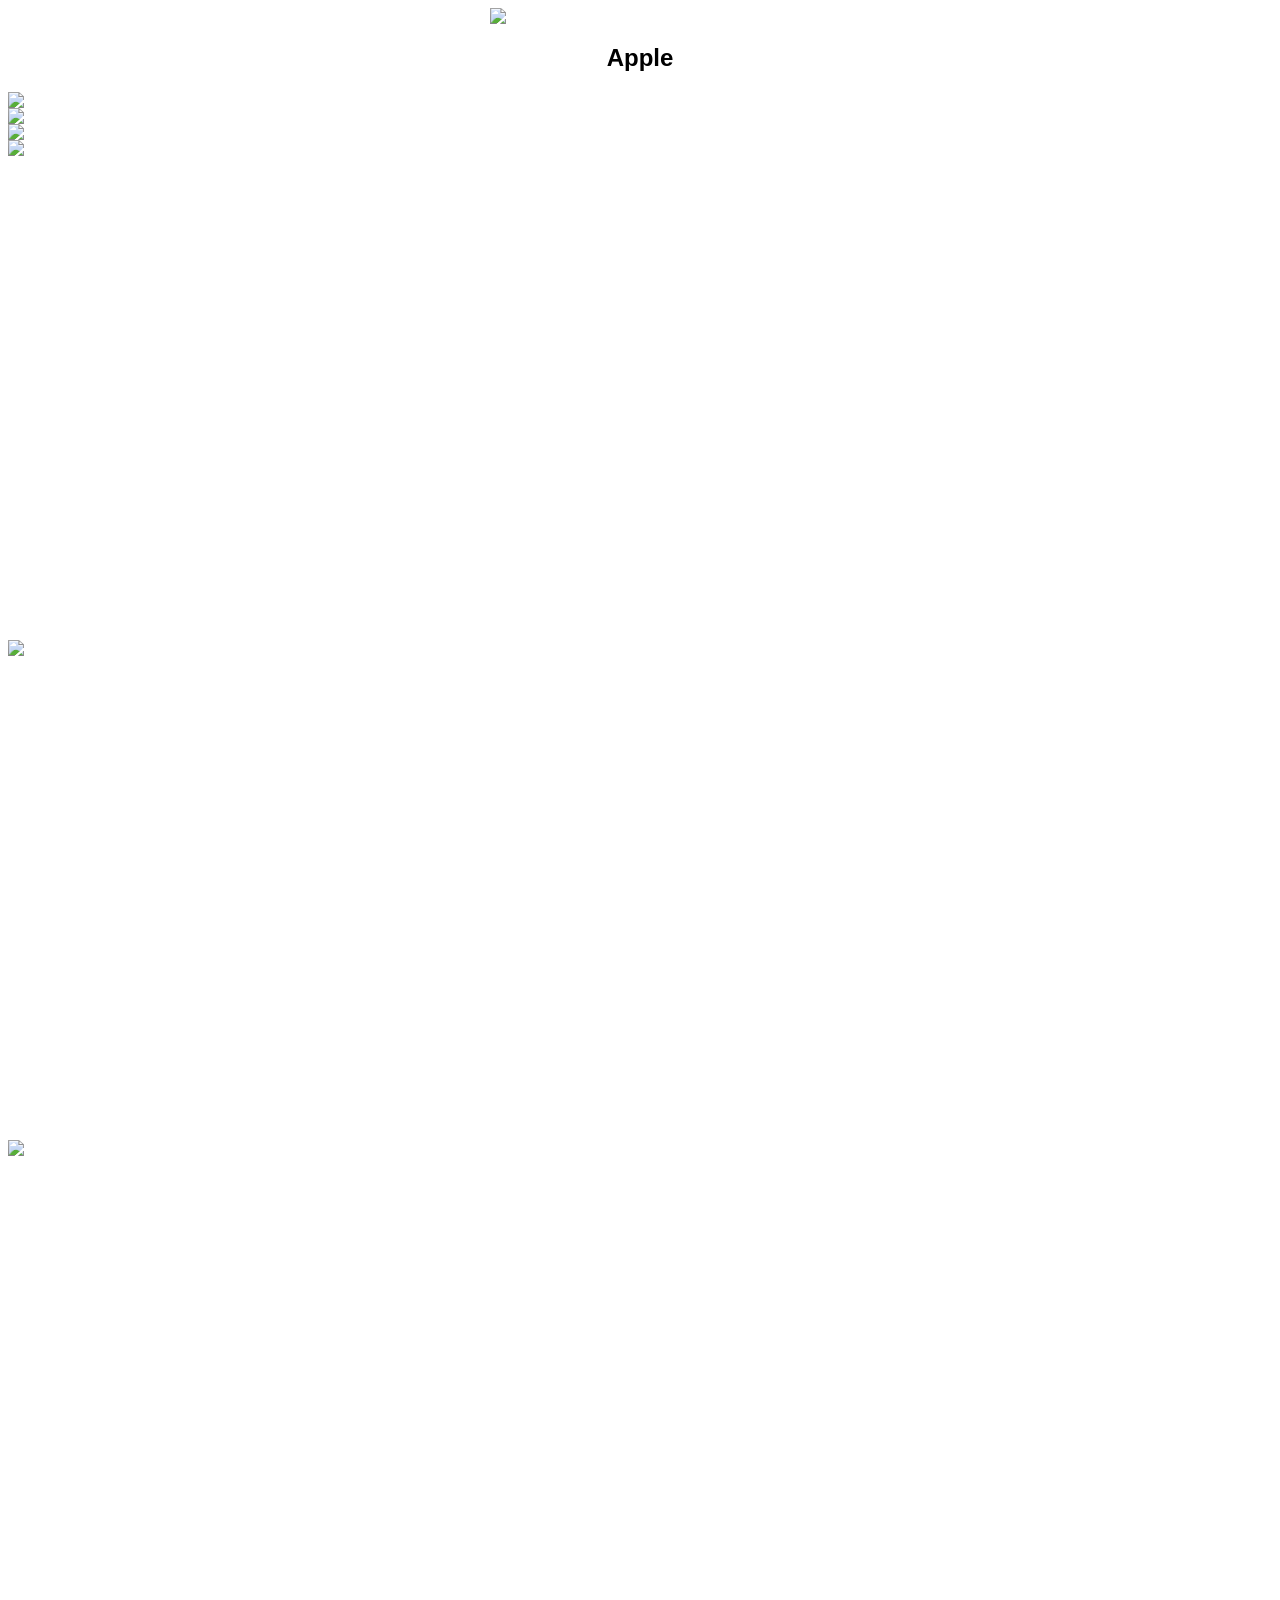
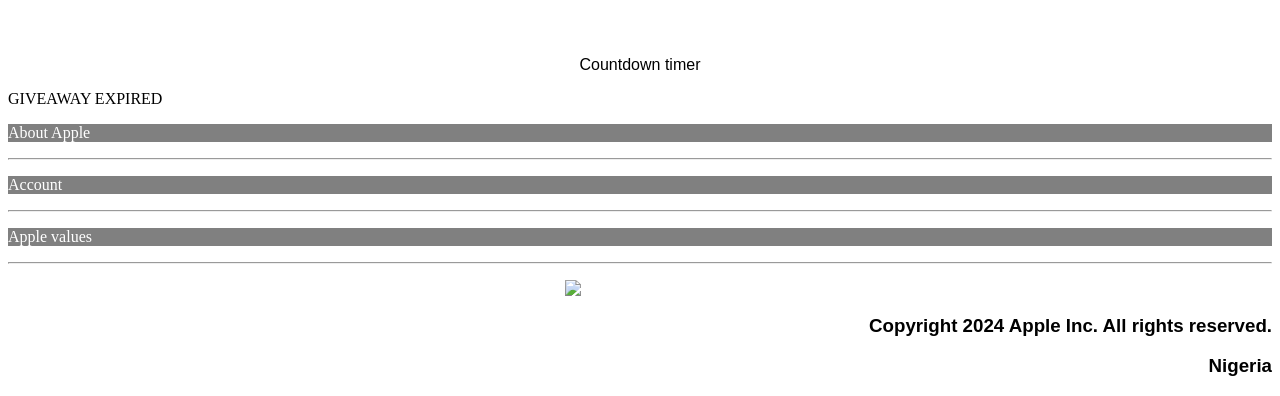
==== countdown iphone giveaway.html @ 2bce0dd7 "update" ====
<!DOCTYPE html>
<html lang="en">
<head>
    <meta charset="UTF-8">
    <meta name="viewport" content="width=device-width, initial-scale=1.0">
    <title>pple.ng Giveaway-Win free iPhone</title>
    <link rel="stylesheet" href="iphone.css">
   
</head>
<body >
    <div class="jpg"><img src="C:\Users\HP\Downloads\download.jpeg " width="300" > </div><!--group -->

  <h2>Apple</h2>

   <img src="C:\Users\HP\Downloads\c213fc14-5c84-405d-b33a-5268472cad39.jpeg">
    
  <img src="C:\Users\HP\Downloads\Apple Event NEWSFLASH.jpeg" >
  <img src="C:\Users\HP\Downloads\NEW MacBook Pro.jpeg">
  <img src="C:\Users\HP\Downloads\Apple iPhone 14 128GB Blue (eSIM) _ Nebraska Furniture Mart (1).jpeg" height="500">
  <img src="C:\Users\HP\Downloads\Apple's New iPad Air Is 60 Times Faster Than Previous Editions — and It's Already on Sale.jpeg" height="500">
  <img src="C:\Users\HP\Downloads\Apple iPhone 11 Giveaway • Steamy Kitchen Recipes Giveaways.jpeg" height="500">

  <p id="hhhh"> Countdown timer</p>
  <!-- Display the countdown timer in an element -->
<p id="demo"></p>

<script>
// Set the date we're counting down to
var countDownDate = new Date("feb 29, 2024 15:37:25").getTime();

// Update the count down every 1 second
var x = setInterval(function() {

  // Get today's date and time
  var now = new Date().getTime();

  // Find the distance between now and the count down date
  var distance = countDownDate - now;

  // Time calculations for days, hours, minutes and seconds
  var days = Math.floor(distance / (1000 * 60 * 60 * 24));
  var hours = Math.floor((distance % (1000 * 60 * 60 * 24)) / (1000 * 60 * 60));
  var minutes = Math.floor((distance % (1000 * 60 * 60)) / (1000 * 60));
  var seconds = Math.floor((distance % (1000 * 60)) / 1000);

  // Display the result in the element with id="demo"
  document.getElementById("demo").innerHTML = days + "Days " + hours + "Hours "
  + minutes + "Minutes " + seconds + "Seconds ";

  // If the count down is finished, write some text
  if (distance < 0) {
    clearInterval(x);
    document.getElementById("demo").innerHTML = "GIVEAWAY EXPIRED";
  }
}, 1000);
</script>


  <p style="background-color: grey;color: white;"> About Apple</p>
  <hr>
  <p style="background-color: grey;color: white">Account</p>
  <hr>
  <p style="background-color: grey;color: white" >Apple values</p>
  <hr>


  </p>
  <header>
    <nav>
        <img src="C:\Users\HP\Downloads\download.jpeg  "width="150" class="logo"> 
    </nav>
    </header>
    <h3> Copyright 2024 Apple Inc. All rights reserved.</h3>
    <h3 id="44"> Nigeria</h3>

</body>
</html>
---- iphone.css ----
body{
   
    background-image: url("C:\Users\HP\Downloads\download.jpeg");
    
}
h1{
    text-align: center;
    color: black;
font-family: Georgia, 'Times New Roman', Times, serif;
}


.logo{
    
    display: block;
    margin: auto;/*center logo horizontally*/
    max-width: 200px;/* adjust the size */
    height:auto;
}
h3{
    text-align: right;
    font-family: Arial, Helvetica, sans-serif;
}
img{
    display: block;
    margin: 0 auto;
}

h2{
    text-align: center;
    font-family: Arial, Helvetica, sans-serif;
}
div.jpg{
    display: block;
    margin: auto;/*center logo horizontally*/
    max-width: 300px;/* adjust the size */
    height:auto;

}
#hhhh{
    text-align: center;
    font-family: Arial, Helvetica, sans-serif;
    
}
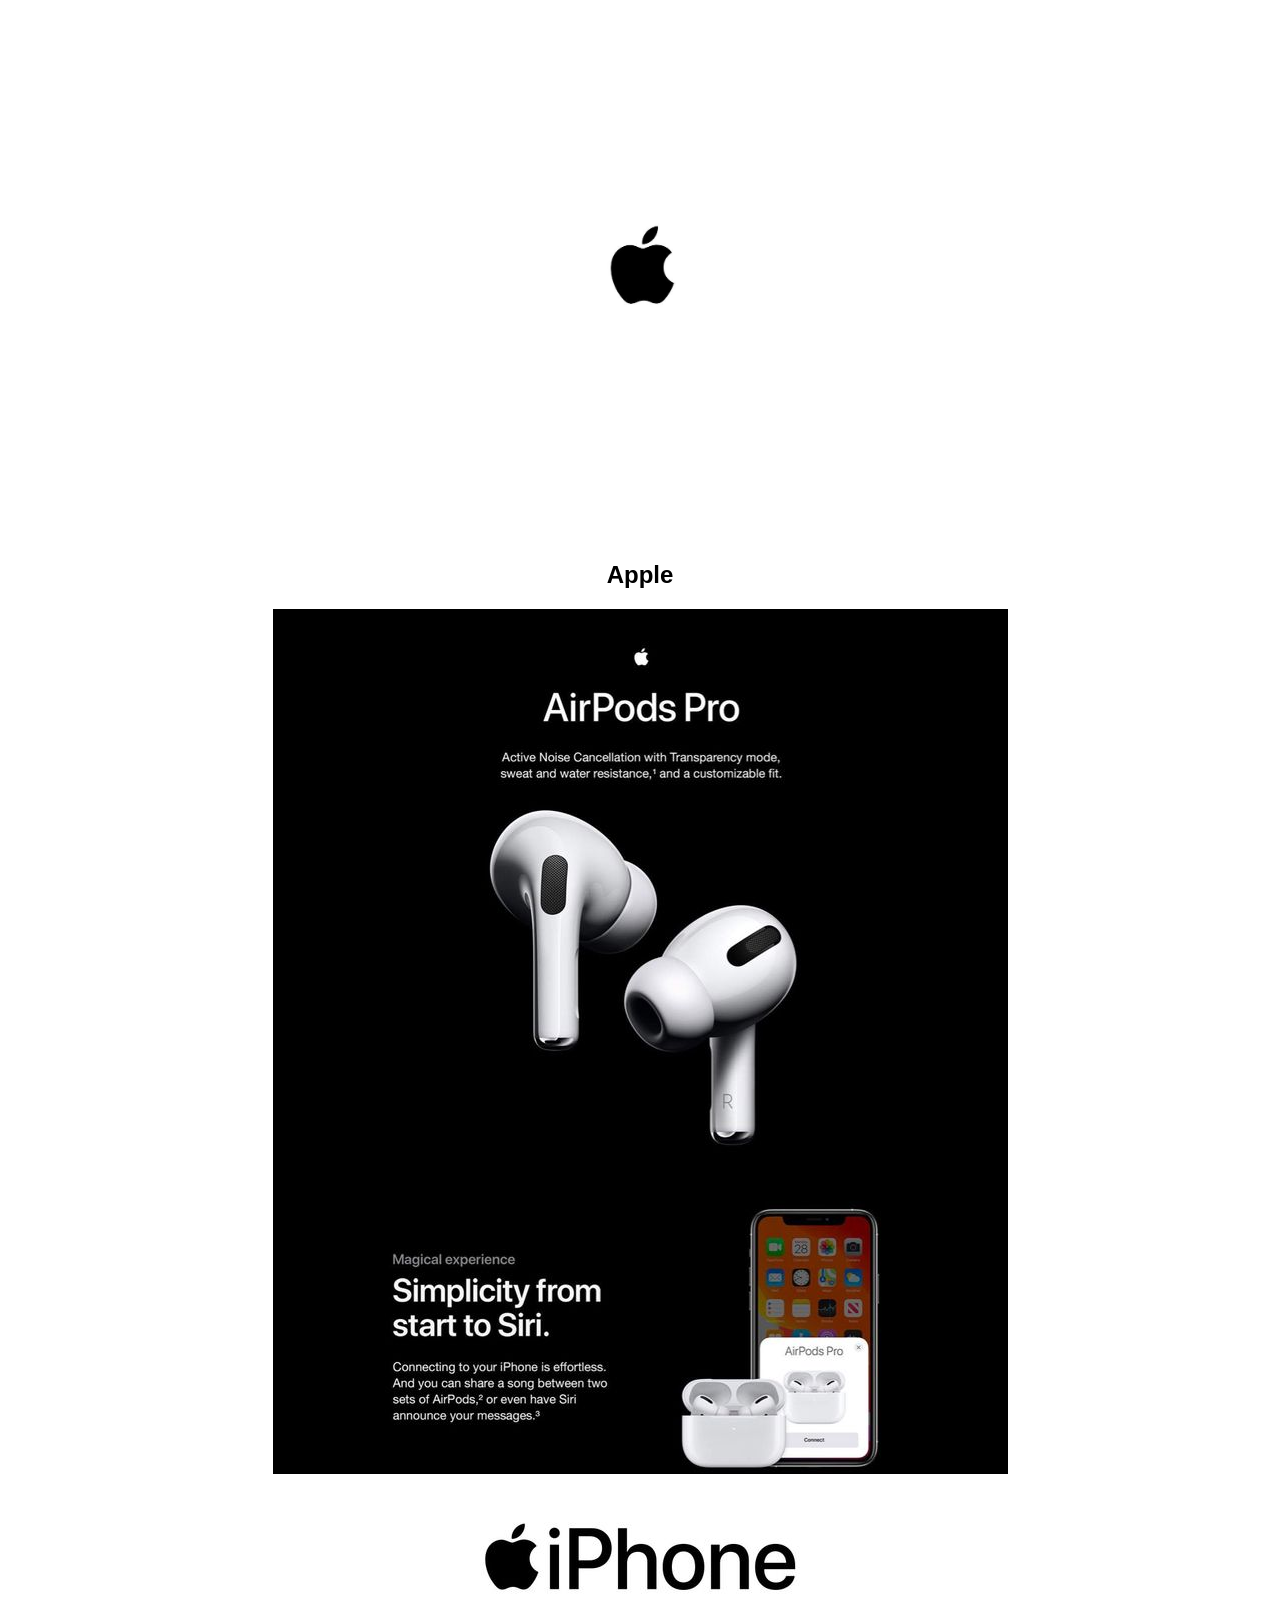
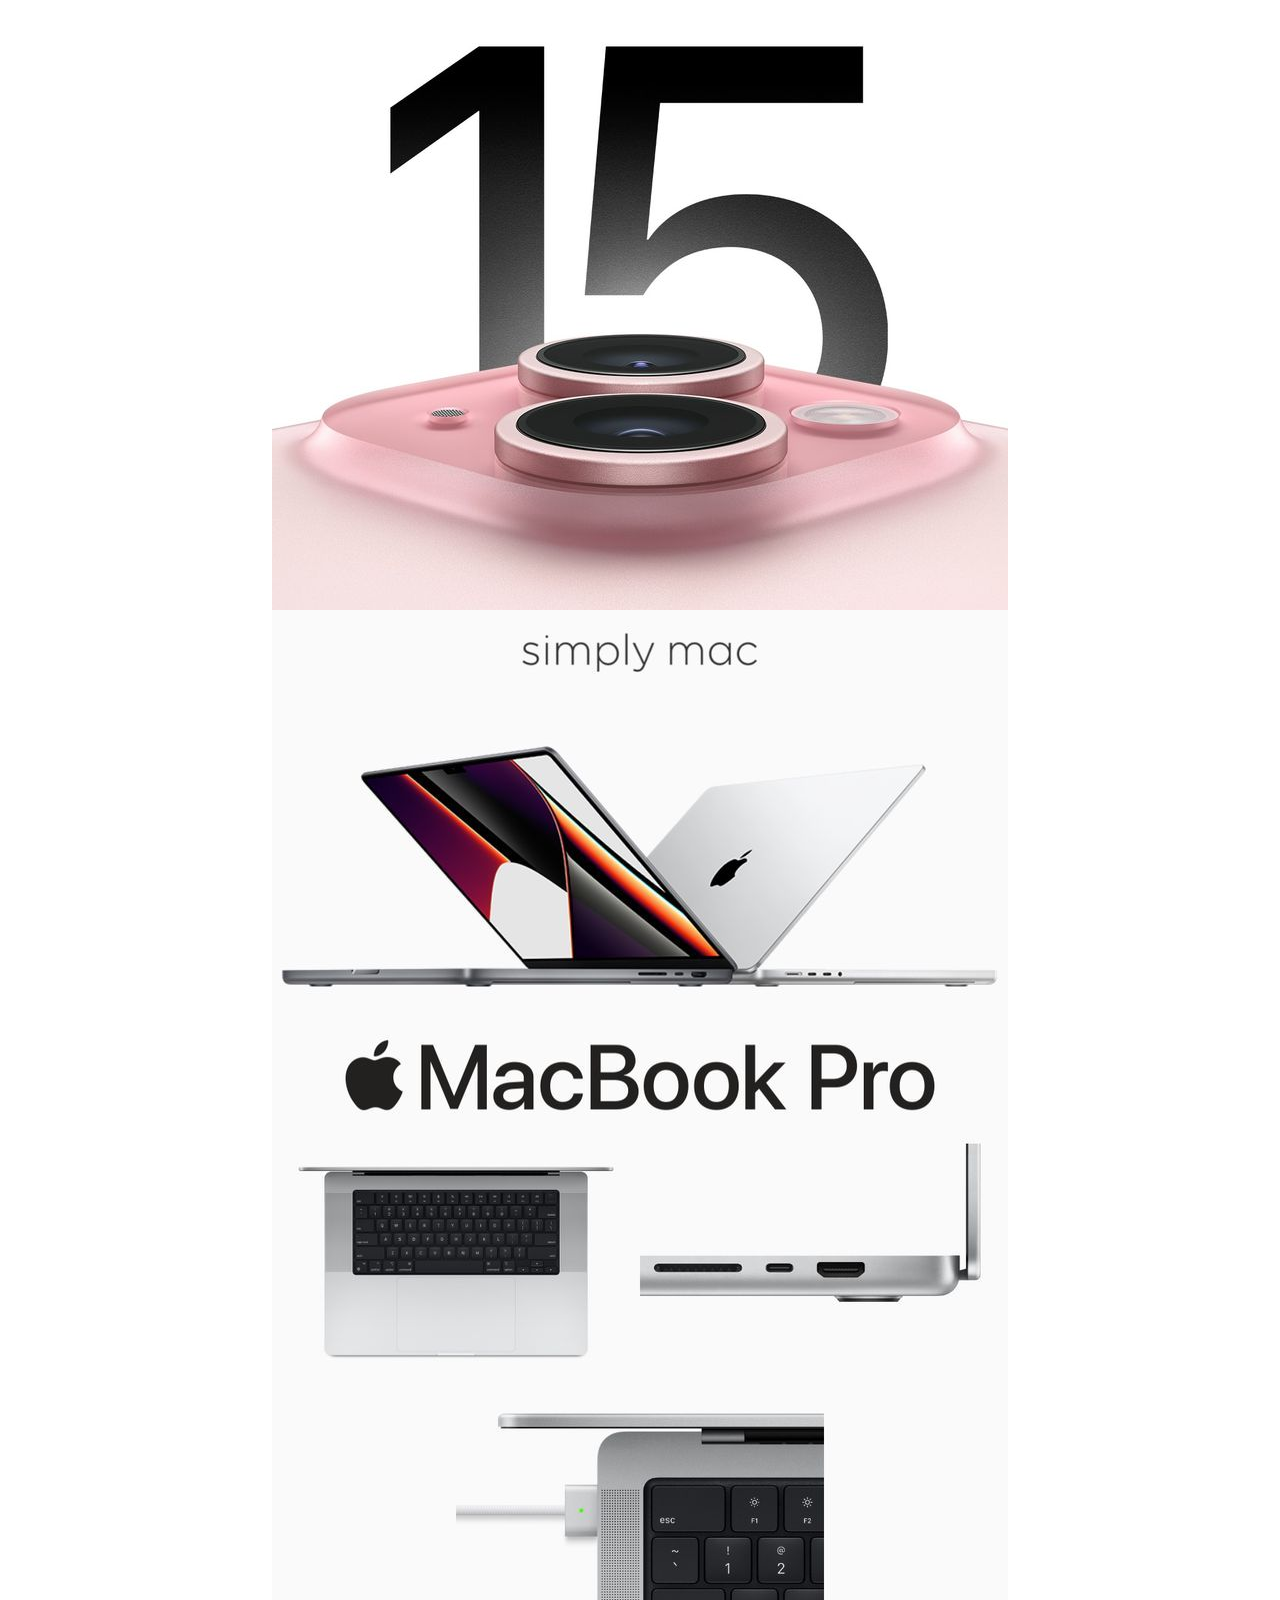
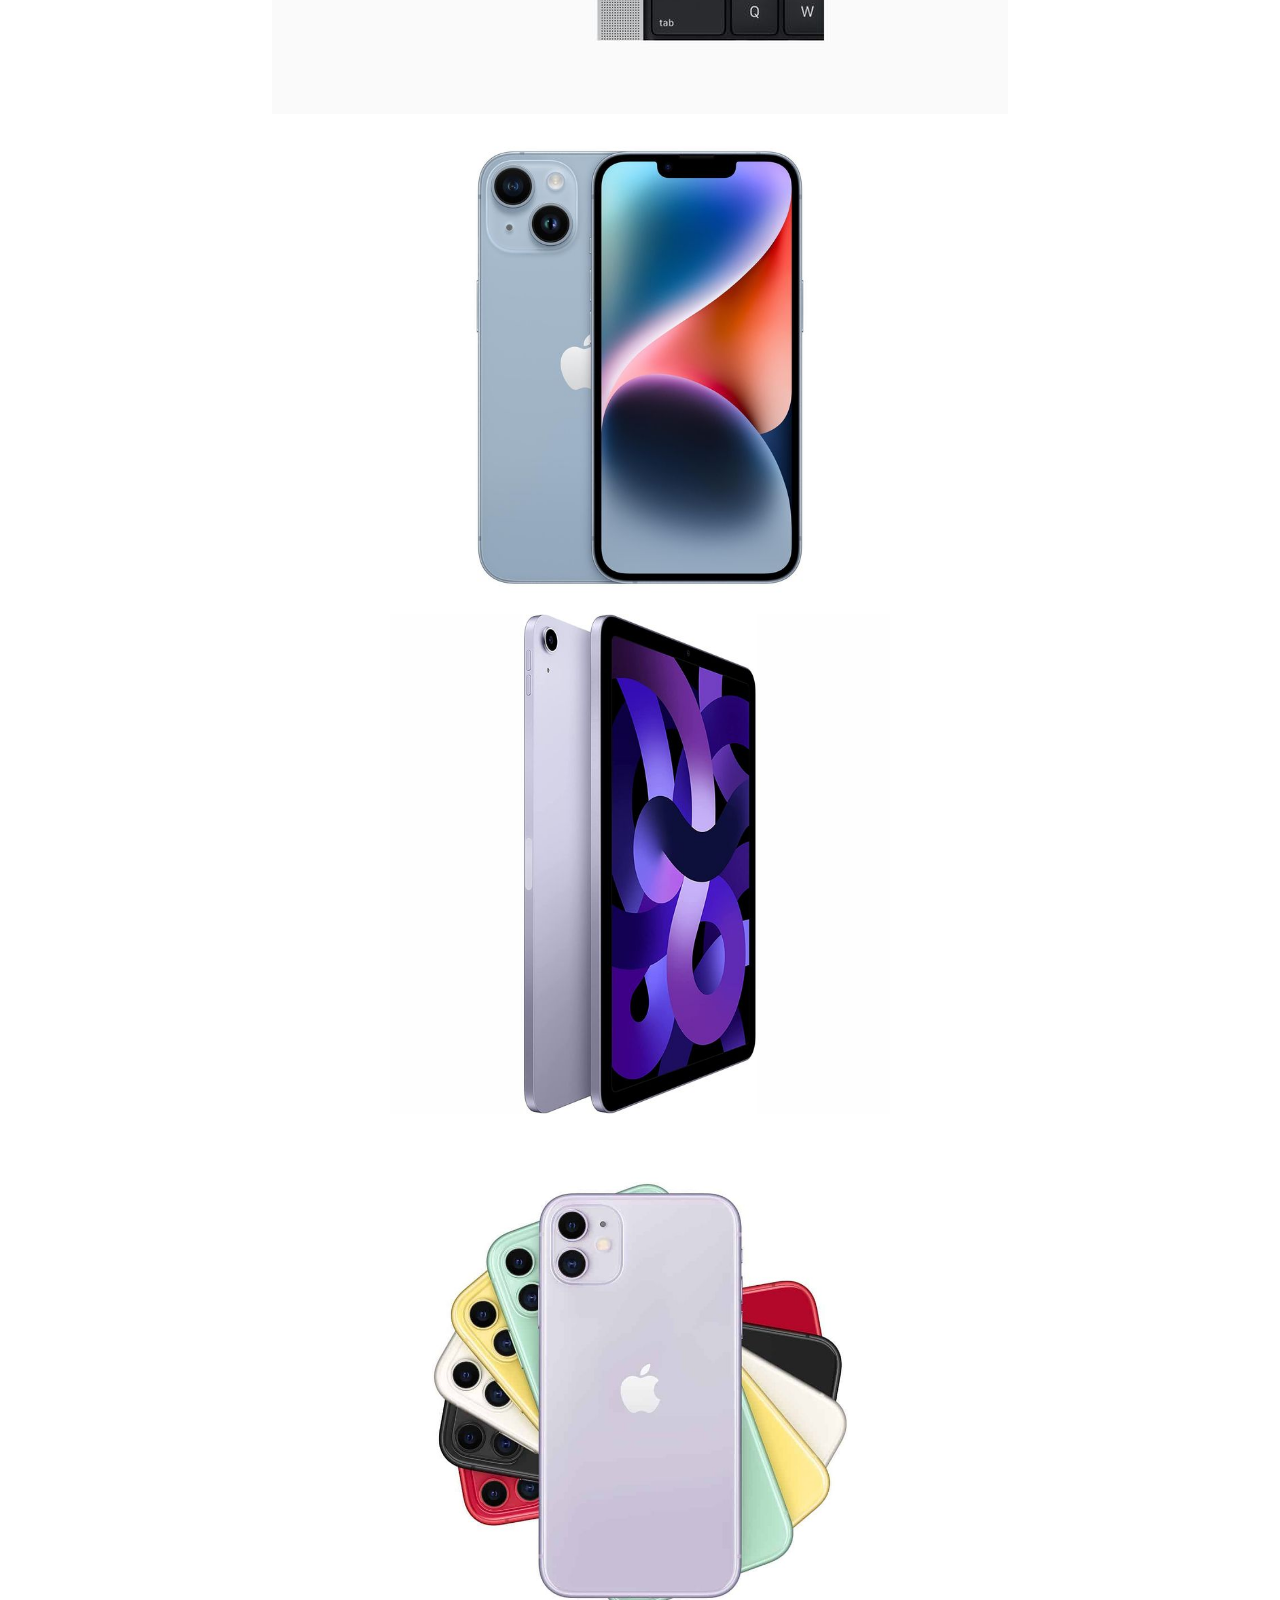
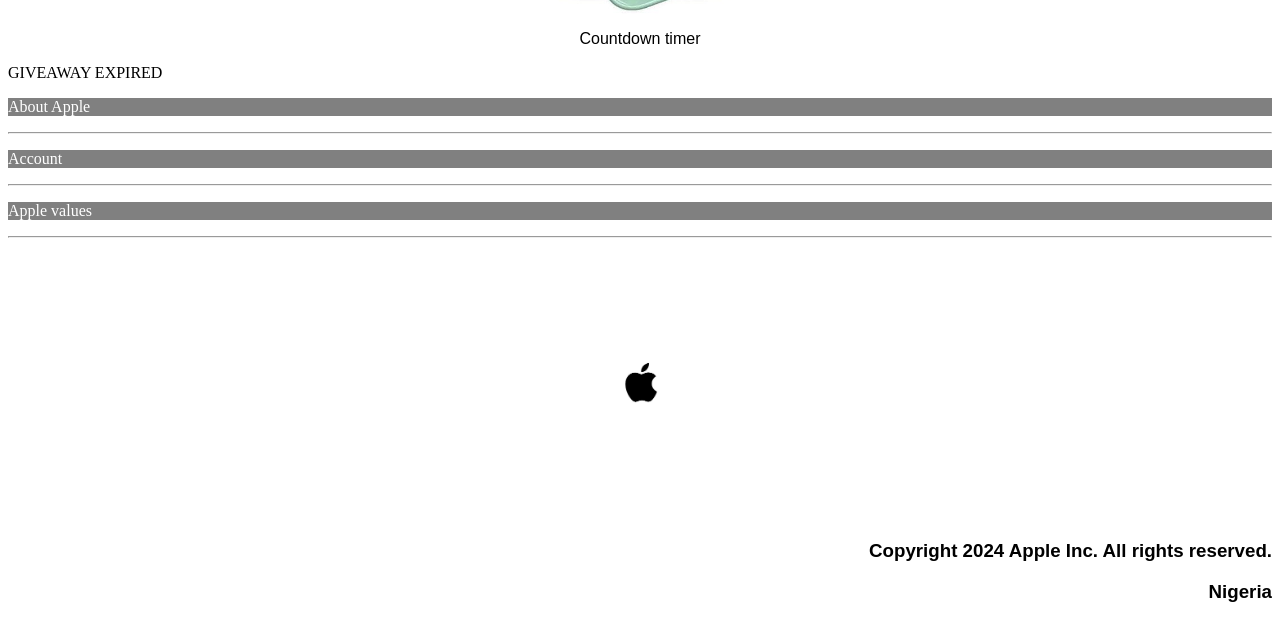
==== commit 1a2f0ce9: "update" ====
--- a/countdown iphone giveaway.html
+++ b/countdown iphone giveaway.html
@@ -8,17 +8,17 @@
    
 </head>
 <body >
-    <div class="jpg"><img src="C:\Users\HP\Downloads\download.jpeg " width="300" > </div><!--group -->
+    <div class="jpg"><img src="download.jpeg " width="300" > </div><!--group -->
 
   <h2>Apple</h2>
 
-   <img src="C:\Users\HP\Downloads\c213fc14-5c84-405d-b33a-5268472cad39.jpeg">
+   <img src="c213fc14-5c84-405d-b33a-5268472cad39.jpeg">
     
-  <img src="C:\Users\HP\Downloads\Apple Event NEWSFLASH.jpeg" >
-  <img src="C:\Users\HP\Downloads\NEW MacBook Pro.jpeg">
-  <img src="C:\Users\HP\Downloads\Apple iPhone 14 128GB Blue (eSIM) _ Nebraska Furniture Mart (1).jpeg" height="500">
-  <img src="C:\Users\HP\Downloads\Apple's New iPad Air Is 60 Times Faster Than Previous Editions — and It's Already on Sale.jpeg" height="500">
-  <img src="C:\Users\HP\Downloads\Apple iPhone 11 Giveaway • Steamy Kitchen Recipes Giveaways.jpeg" height="500">
+  <img src="Apple Event NEWSFLASH.jpeg" >
+  <img src="NEW MacBook Pro.jpeg">
+  <img src="Apple iPhone 14 128GB Blue (eSIM) _ Nebraska Furniture Mart (1).jpeg" height="500">
+  <img src="Apple's New iPad Air Is 60 Times Faster Than Previous Editions — and It's Already on Sale.jpeg" height="500">
+  <img src="Apple iPhone 11 Giveaway • Steamy Kitchen Recipes Giveaways.jpeg" height="500">
 
   <p id="hhhh"> Countdown timer</p>
   <!-- Display the countdown timer in an element -->
@@ -67,7 +67,7 @@
   </p>
   <header>
     <nav>
-        <img src="C:\Users\HP\Downloads\download.jpeg  "width="150" class="logo"> 
+        <img src="download.jpeg  "width="150" class="logo"> 
     </nav>
     </header>
     <h3> Copyright 2024 Apple Inc. All rights reserved.</h3>
